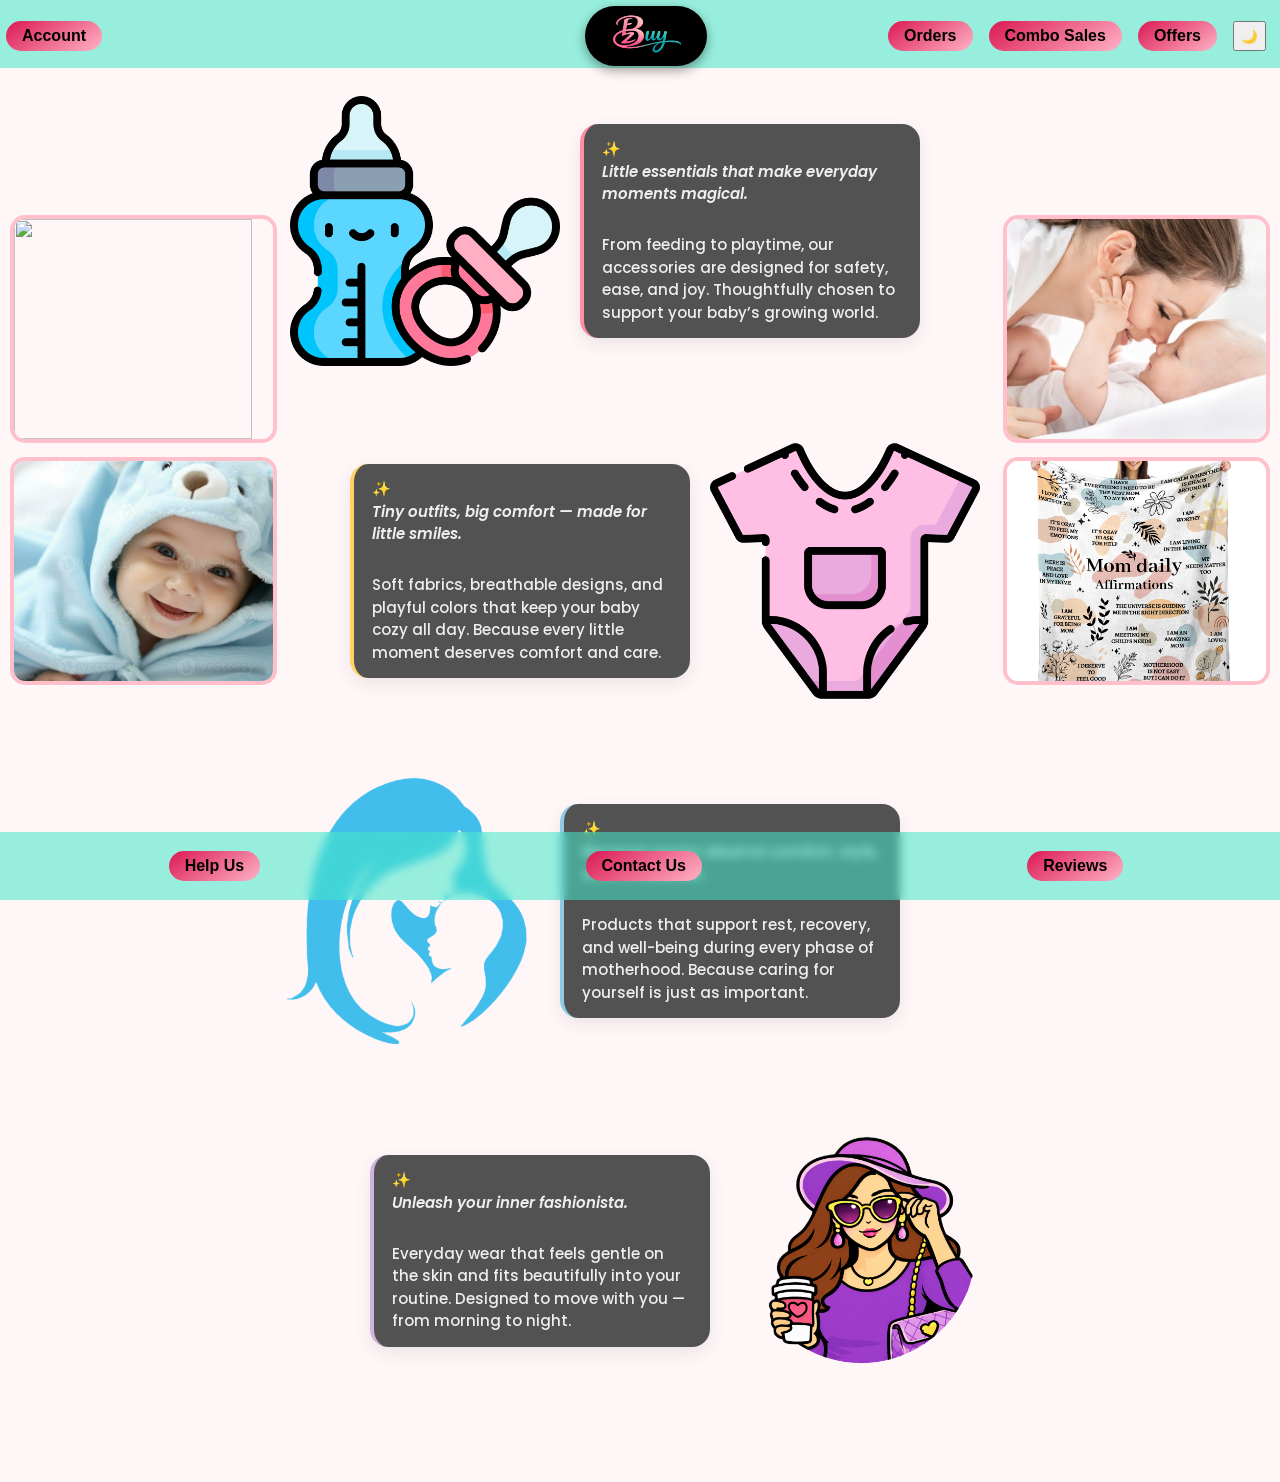
==== index.html @ 34afae23 "Initial EZBUY frontend website" ====
<!DOCTYPE html>
<html lang="en">
<head>
  <meta charset="UTF-8">
  <title>Baby Store</title>
  <link rel="stylesheet" href="css/style.css">
  <link href="https://fonts.googleapis.com/css2?family=Poppins:wght@400;500;600&display=swap" rel="stylesheet">

</head>
<body>

<!-- TOP BAR -->
<header class="top-bar">
  <div class="nav-left">
    <a href="#">Account</a>
  </div>

  <div class="logo-ellipse">
  <img src="images/home_page_buttons/logo.png" alt="EZBUY">
</div>


  <div class="nav-right">
    <a href="#">Orders</a>
    <a href="#">Combo Sales</a>
    <a href="#">Offers</a>
  <button id="themeToggle">🌙</button>
  </div>
</header>

<!-- MAIN LAYOUT -->
<main class="layout">

  <!-- LEFT COLLAGE -->
  <aside class="collage left collage_left">
    <img src="images/left_collage/c1.jpg">
    <img src="images/left_collage/c2.jpg">
  </aside>

  <!-- CENTER BUTTONS -->
  <section class="center">

    <div class="step">
    <img src="images/home_page_buttons/baby.png" class="btn">
    <div class="tagline">
  <strong> <em>Little essentials that make everyday moments magical.</em></strong><br>
  From feeding to playtime, our accessories are designed for safety, ease, and joy.
Thoughtfully chosen to support your baby’s growing world.
</div>
  </div>


  <div class="step">
    <img src="images/home_page_buttons/babycloth.png" class="btn">
    <div class="tagline">
  <strong> <em>Tiny outfits, big comfort — made for little smiles.</em></strong><br>
  Soft fabrics, breathable designs, and playful colors that keep your baby cozy all day.
  Because every little moment deserves comfort and care.
</div>
  </div>

  

  <div class="step">
    <img src="images/home_page_buttons/mother_care.png" class="btn">
    <div class="tagline">
  <strong> <em>Because moms deserve comfort, style, and confidence.</em></strong><br>
  Products that support rest, recovery, and well-being during every phase of motherhood.
Because caring for yourself is just as important.
</div>
  </div>

  <div class="step">
    <img src="images/home_page_buttons/women.png" class="btn">
    <div class="tagline">
  <strong> <em>Unleash your inner fashionista.</em></strong><br>
  Everyday wear that feels gentle on the skin and fits beautifully into your routine.
Designed to move with you — from morning to night.
</div>
  </div>

</section>


  <!-- RIGHT COLLAGE -->
  <aside class="collage right collage_right">
    <img src="images/right_collage/m1.jpg">
    <img src="images/right_collage/m3.jpg">
  </aside>

</main>

<!-- BOTTOM BAR -->
<footer class="bottom-bar">
  <a href="#">Help Us</a>
  <a href="#">Contact Us</a>
  <a href="#">Reviews</a>
</footer>

<script src="js/script.js"></script>
</body>
</html>
---- css/style.css ----
/* ================= ROOT VARIABLES ================= */
:root {
  --top-bar-height: 56px;
  --bottom-bar-height: 56px;
  --page-bg: #fff7f7;
}

/* ================= BODY ================= */
body {
  margin: 0;
  font-family: Arial, sans-serif;
  background: var(--page-bg);

  position: relative;   /* REQUIRED for ::before */
  z-index: 1;
}

.center,
.collage,
.top-bar,
.bottom-bar {
  position: relative;
  z-index: 2;
}



/* ================= TOP & BOTTOM BARS ================= */
.top-bar,
.bottom-bar {
  position: fixed;
  width: 100%;
  height: var(--top-bar-height);
  display: flex;
  align-items: center;
  justify-content: space-around;
  z-index: 100;
  background: rgba(68, 231, 201, 0.55);
  backdrop-filter: blur(5px);
}

.top-bar {
  top: 0;
}

.bottom-bar {
  bottom: 0;
  height: var(--bottom-bar-height);
  padding: 6px;
}

/* ================= NAV BUTTONS ================= */
.top-bar a,
.bottom-bar a {
  padding: 6px 16px;
  border-radius: 20px;
  background: linear-gradient(145deg, #db1853, #ffb3c6);
  color: #000;
  font-weight: 600;
  text-decoration: none;
  transition: all 0.3s ease;
}

.top-bar a:hover,
.bottom-bar a:hover {
  transform: translateY(-2px);
  box-shadow: 0 4px 10px rgba(0,0,0,0.2);
}

.top-bar {
  display: grid;
  grid-template-columns: 1fr auto 1fr;
  align-items: center;
  padding: 6px ;
}

/* Left stays left */
.nav-left {
  display: flex;
  justify-content: flex-start;
}

/* Right stays right */
.nav-right {
  display: flex;
  justify-content: flex-end;
  gap: 16px; padding-right: 20px;
}

/* Logo gets breathing space */
.logo-ellipse {
  margin: 0 20px;
}

/* ================= LOGO ================= */
.logo-ellipse {
  background: black;
  padding: 5px 22px;
  border-radius: 50px;
  display: flex;
  align-items: center;
  justify-content: center;
  box-shadow: 0 4px 12px rgba(0, 0, 0, 0.4);
}

.logo-ellipse img {
  height: 50px;
  width: 100%;
  object-fit: contain;
}




/* ================= MAIN GRID ================= */
.layout {
  display: grid;
  grid-template-columns: 22% auto 22%;
  margin-top: var(--top-bar-height);
  margin-bottom: var(--bottom-bar-height);


  background-image: url("images/home_page_buttons/logo.png");
  background-repeat: no-repeat;
  background-position: center;
  background-size: 420px;
  position: relative;   /* REQUIRED for ::before */
}

/* ================= COLLAGES (COMMON) ================= */
.collage {
  position: fixed;
  width: 22%;
  display: flex;
  flex-direction: column;
  justify-content: center;
  gap: 14px;
  padding: 10px;
  overflow: hidden;
}

/* IMAGE STABILITY FIX */
.collage img {
  width: 92%;
  height: 220px;            /* FIXED HEIGHT */
  object-fit: cover;        /* PREVENTS JUMPING */
  border-radius: 15px;
  border: 4px solid pink;

  transition: border-color 0.6s ease, opacity 0.4s ease;
}

.collage:hover img {
  opacity: 0.95;
}

/* ================= LEFT COLLAGE ================= */
.collage.left {
  left: 0;
  align-items: flex-start;
  top: calc(var(--top-bar-height) + 15px);
}

/* ================= RIGHT COLLAGE ================= */
.collage.right {
  right: 0;
  align-items: flex-end;
  top: calc(var(--top-bar-height) + 15px);
}

/* FORCE GAP ABOVE BOTTOM BAR */
.collage.left,
.collage.right {
  bottom: calc(var(--bottom-bar-height) + 15px);
  height: auto;  /* override previous height */
}

/* ================= CENTER CONTENT ================= */
.center {
  display: flex;
  flex-direction: column;
  align-items: flex-start;
  gap: 70px;
  padding: 40px 0;
  padding-left: 120px;
}

/* STAIRCASE STEPS */
.step {
  display: flex;
  align-items: center;
  gap: 20px;
}

.step:nth-child(1) { margin-left: 170px; }
.step:nth-child(2) { margin-left: 230px; }
.step:nth-child(3) { margin-left: 150px; }
.step:nth-child(4) { margin-left: 250px; }

/* CATEGORY BUTTONS */
.center .btn {
  width: 270px;
  height: 270px;
  border-radius: 30px;
  cursor: pointer;
  transition: transform 0.3s;
}

.center .btn:hover {
  transform: scale(1.05);
}

/* TAGLINES */
.tagline {
  width: 300px;
  font-size: 15px;
  line-height: 1.5;
  font-family: 'Poppins', sans-serif;
  font-weight: 500;

  background: rgba(40, 40, 40, 0.8);
  color: #eee;
  backdrop-filter: blur(6px);

  padding: 14px 18px;
  border-radius: 18px;

  box-shadow:
    0 6px 18px rgba(0, 0, 0, 0.08);
  border-left: 4px solid #ff8fa3;
  transition: all 0.4s ease;
}
.tagline::before {
  content: "✨";
  margin-right: 6px;
}

.step:hover .tagline {
  transform: translateY(-4px);
  box-shadow:
    0 10px 28px rgba(0, 0, 0, 0.15);
  background: rgba(50, 50, 50, 0.9);
  color: #eee;
  
}
.step:nth-child(1) .tagline { border-left-color: #ff8fa3; } /* Baby clothes */
.step:nth-child(2) .tagline { border-left-color: #ffd166; } /* Accessories */
.step:nth-child(3) .tagline { border-left-color: #8ecae6; } /* Women */
.step:nth-child(4) .tagline { border-left-color: #cdb4db; } /* Mother care */

.step:nth-child(2),
.step:nth-child(4) {
  flex-direction: row-reverse;
}

.tagline strong {
  display: block;
  margin-bottom: 6px;
  font-weight: 600;
}

/* ================= DARK MODE ================= */
body.dark {
  background: #1e1e1e;
  color: #f2f2f2;
}

body.dark .top-bar,
body.dark .bottom-bar {
  background: rgba(241, 233, 16, 0.8);
 backdrop-filter: blur(5px);
}

body.dark .collage img {
  border-color: #ff8fa3;
}

body.dark .tagline {
  background: rgba(255, 255, 255, 0.9);
 color: #333;
} 

body.dark .step:hover .tagline {
 background: rgb(202, 180, 229);
 color: #222;
}

body.dark .top-bar a,
body.dark .bottom-bar a {
   background: linear-gradient(145deg, #db1853, #ffb3c6);
}
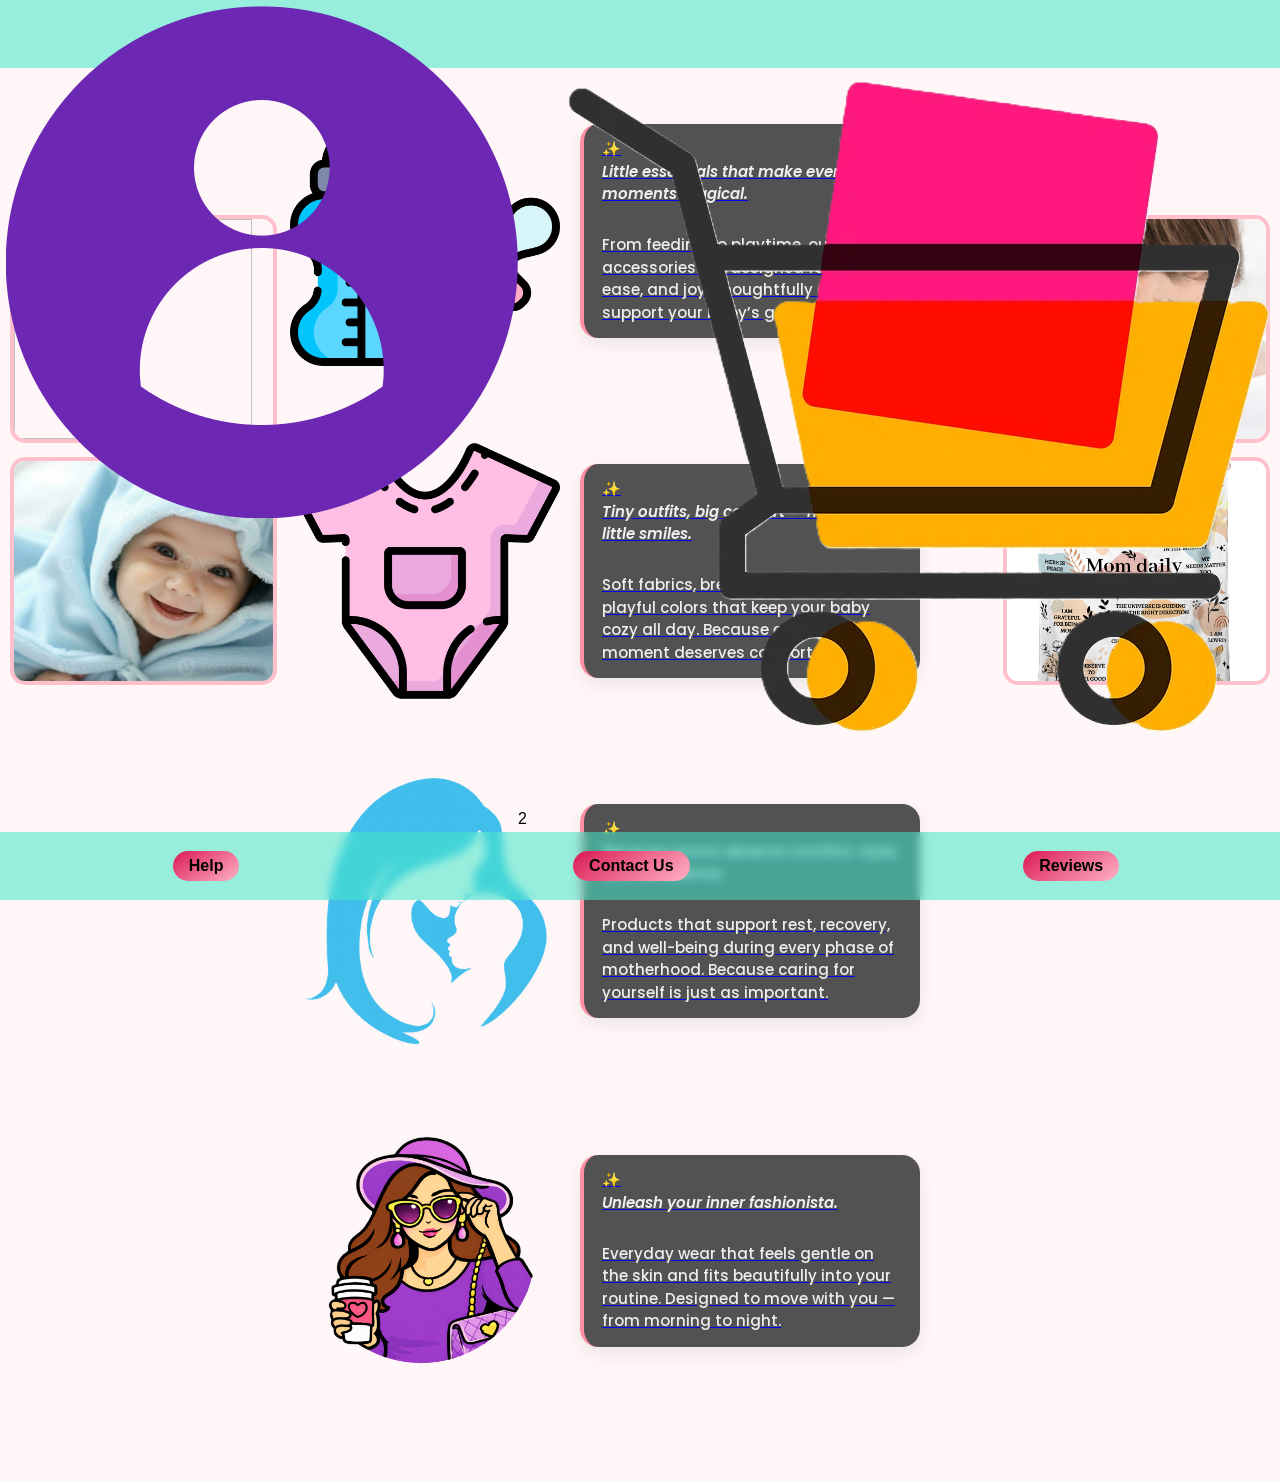
==== commit 6ac29792: "Added subpage layout" ====
--- a/index.html
+++ b/index.html
@@ -12,7 +12,18 @@
 <!-- TOP BAR -->
 <header class="top-bar">
   <div class="nav-left">
-    <a href="#">Account</a>
+    
+    <!-- Account Avatar -->
+    <div class="account-avatar">
+      <img src="images/menu/account.png" alt="Account">
+    </div>
+
+    <!-- Cart -->
+    <div class="cart">
+      <img src="images/menu/cart.png" alt="Cart">
+      <span class="cart-count">2</span>
+    </div>
+
   </div>
 
   <div class="logo-ellipse">
@@ -21,9 +32,7 @@
 
 
   <div class="nav-right">
-    <a href="#">Orders</a>
-    <a href="#">Combo Sales</a>
-    <a href="#">Offers</a>
+    <a href="#">Sales and offers</a>
   <button id="themeToggle">🌙</button>
   </div>
 </header>
@@ -40,16 +49,19 @@
   <!-- CENTER BUTTONS -->
   <section class="center">
 
-    <div class="step">
+    <a href="baby-accessories.html" class="step-link">
+  <div class="step">
     <img src="images/home_page_buttons/baby.png" class="btn">
     <div class="tagline">
-  <strong> <em>Little essentials that make everyday moments magical.</em></strong><br>
-  From feeding to playtime, our accessories are designed for safety, ease, and joy.
-Thoughtfully chosen to support your baby’s growing world.
-</div>
+      <strong><em>Little essentials that make everyday moments magical.</em></strong><br>
+      From feeding to playtime, our accessories are designed for safety, ease, and joy.
+      Thoughtfully chosen to support your baby’s growing world.
+    </div>
   </div>
+</a>
 
 
+<a href="baby-clothes.html" class="step-link">
   <div class="step">
     <img src="images/home_page_buttons/babycloth.png" class="btn">
     <div class="tagline">
@@ -58,9 +70,9 @@
   Because every little moment deserves comfort and care.
 </div>
   </div>
-
+</a>
   
-
+<a href="mother-care.html" class="step-link">
   <div class="step">
     <img src="images/home_page_buttons/mother_care.png" class="btn">
     <div class="tagline">
@@ -69,7 +81,9 @@
 Because caring for yourself is just as important.
 </div>
   </div>
+</a>
 
+<a href="women.html" class="step-link">
   <div class="step">
     <img src="images/home_page_buttons/women.png" class="btn">
     <div class="tagline">
@@ -78,6 +92,7 @@
 Designed to move with you — from morning to night.
 </div>
   </div>
+</a>
 
 </section>
 
@@ -92,7 +107,7 @@
 
 <!-- BOTTOM BAR -->
 <footer class="bottom-bar">
-  <a href="#">Help Us</a>
+  <a href="#">Help</a>
   <a href="#">Contact Us</a>
   <a href="#">Reviews</a>
 </footer>
